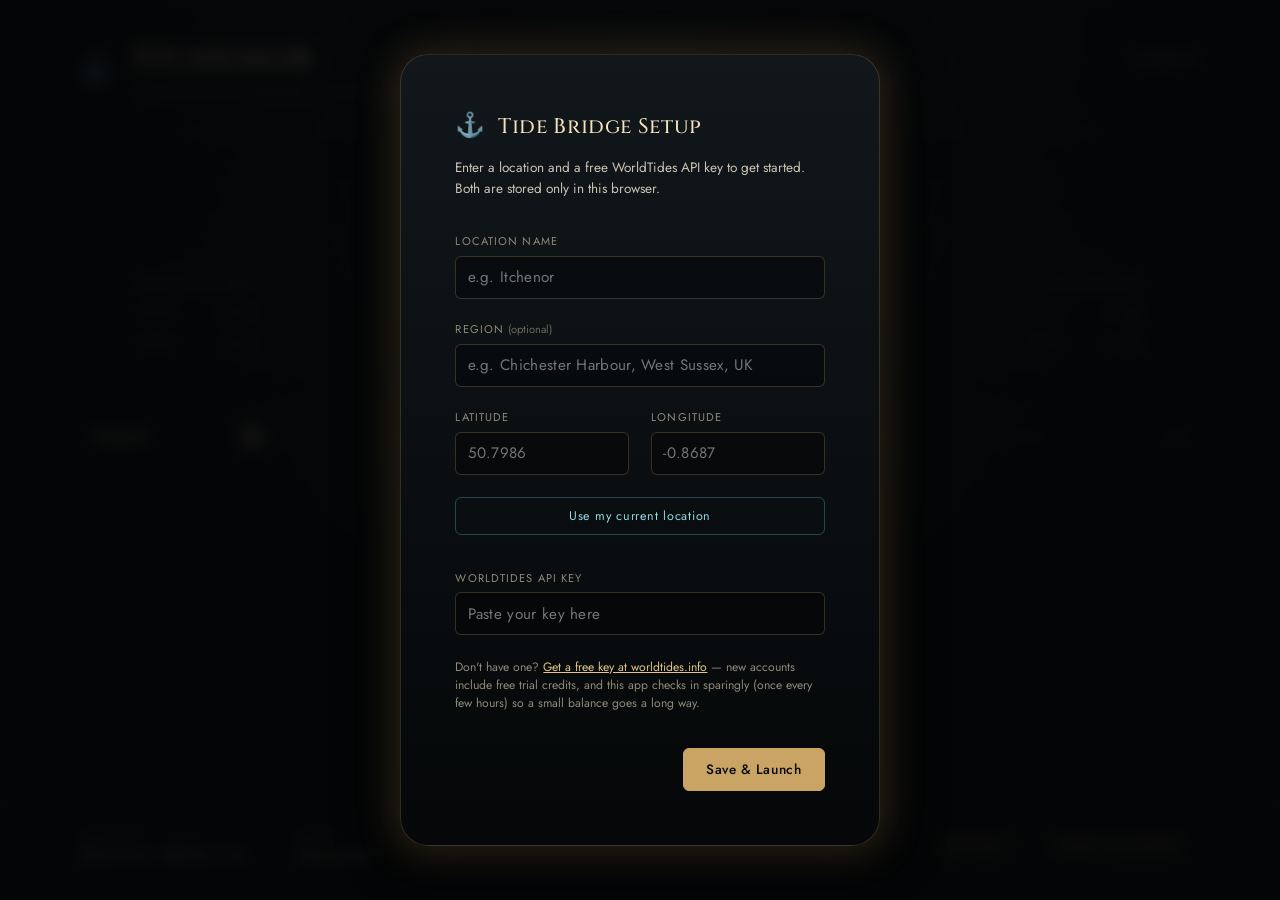
==== index.html @ 59598564 "Make location and API key user-configurable; shorten slider to 7 days - Add a first-run setup screen" ====
<!DOCTYPE html>
<html lang="en">
<head>
<meta charset="UTF-8">
<meta name="viewport" content="width=device-width, initial-scale=1.0, maximum-scale=1.0, user-scalable=no">
<title>Itchenor Tide &mdash; Bridge Display</title>
<meta name="description" content="A luxury yacht-style tide screensaver for Itchenor, West Sussex.">
<meta name="color-scheme" content="dark">
<meta name="theme-color" content="#0a0e11">

<!-- Installable as a home-screen app (PWA) -->
<link rel="manifest" href="manifest.json">
<link rel="icon" href="assets/icons/favicon-32.png" sizes="32x32">
<link rel="apple-touch-icon" href="assets/icons/icon-180.png">
<meta name="apple-mobile-web-app-capable" content="yes">
<meta name="apple-mobile-web-app-status-bar-style" content="black-translucent">
<meta name="apple-mobile-web-app-title" content="Itchenor Tide">
<meta name="mobile-web-app-capable" content="yes">

<link rel="stylesheet" href="css/fonts.css">
<link rel="stylesheet" href="css/variables.css">
<link rel="stylesheet" href="css/layout.css">
<link rel="stylesheet" href="css/sea.css">
<link rel="stylesheet" href="css/curve.css">
<link rel="stylesheet" href="css/mobile.css">
<link rel="stylesheet" href="css/setup.css">
</head>
<body>

<div id="app" class="app">

  <!-- Ambient brass vignette / plate texture -->
  <div class="vignette" aria-hidden="true"></div>
  <div class="scanlines" aria-hidden="true"></div>

  <!-- Header plate: location + live clock -->
  <header class="bridge-header">
    <div class="header-left">
      <div class="brand-mark" aria-hidden="true">&#x2693;</div>
      <div class="location-block">
        <h1 class="location-name">Itchenor</h1>
        <p class="location-sub">Chichester Harbour &middot; West Sussex, UK</p>
      </div>
    </div>

    <div class="header-center">
      <div class="status-pill" id="status-pill" data-state="loading">
        <span class="status-dot" aria-hidden="true"></span>
        <span class="status-text" id="status-text">Acquiring tidal data&hellip;</span>
      </div>
    </div>

    <div class="header-right">
      <div class="clock-block">
        <div class="clock-time" id="clock-time">--:--</div>
        <div class="clock-date" id="clock-date">&mdash;</div>
      </div>
    </div>
  </header>

  <!-- Main instrument: the sea itself — a window onto the water, whose -->
  <!-- level is driven directly by the current tide height.              -->
  <main class="bridge-main">

    <section class="sea-window" aria-label="Water level">
      <canvas id="sea-canvas"></canvas>

      <div class="sea-readout" id="sea-readout">
        <div class="sea-readout-value">
          <span id="current-height">&ndash;.&ndash;</span><span class="sea-readout-unit">m</span>
        </div>
        <div class="sea-readout-state" id="current-trend">
          <span class="trend-arrow" id="trend-arrow" aria-hidden="true">&#8599;</span>
          <span id="trend-text">&mdash;</span>
          <span class="sea-readout-rate" id="trend-rate"></span>
        </div>
      </div>

      <div class="sea-hud sea-hud-left" id="event-card-1">
        <div class="event-type">High Tides Today</div>
        <div class="event-row">
          <span class="event-time" id="event-1a-time">--:--</span>
          <span class="event-height"><span id="event-1a-height">&ndash;.&ndash;</span> m</span>
        </div>
        <div class="event-row">
          <span class="event-time" id="event-1b-time">--:--</span>
          <span class="event-height"><span id="event-1b-height">&ndash;.&ndash;</span> m</span>
        </div>
      </div>
      <div class="sea-hud sea-hud-right" id="event-card-2">
        <div class="event-type">Low Tides Today</div>
        <div class="event-row">
          <span class="event-time" id="event-2a-time">--:--</span>
          <span class="event-height"><span id="event-2a-height">&ndash;.&ndash;</span> m</span>
        </div>
        <div class="event-row">
          <span class="event-time" id="event-2b-time">--:--</span>
          <span class="event-height"><span id="event-2b-height">&ndash;.&ndash;</span> m</span>
        </div>
      </div>
    </section>

    <section class="tide-curve-wrap" aria-label="Tide curve, with a 7-day forecast slider">
      <div class="curve-controls">
        <div class="curve-date-label" id="curve-date-label">Today</div>
        <input type="range" class="curve-slider" id="curve-day-slider"
               min="0" max="7" step="1" value="0"
               aria-label="Days ahead" disabled>
        <div class="curve-slider-max" id="curve-slider-max">+7d</div>
      </div>
      <div class="curve-canvas-wrap">
        <canvas id="tide-curve-canvas"></canvas>
      </div>
    </section>

  </main>

  <!-- Footer plate: coordinates, datum, moon phase, fullscreen hint -->
  <footer class="bridge-footer">
    <div class="footer-item">
      <span class="footer-label">Position</span>
      <span class="footer-value" id="footer-position">50&deg;47.9&prime; N &nbsp; 000&deg;52.1&prime; W</span>
    </div>
    <div class="footer-item">
      <span class="footer-label">Datum</span>
      <span class="footer-value" id="footer-datum">Chart Datum</span>
    </div>
    <div class="footer-item">
      <span class="footer-label">Moon</span>
      <span class="footer-value" id="footer-moon">&mdash;</span>
    </div>
    <div class="footer-item">
      <span class="footer-label">Next Full Moon</span>
      <span class="footer-value" id="footer-full-moon">&mdash;</span>
    </div>
    <div class="footer-item">
      <span class="footer-label">Data Updated</span>
      <span class="footer-value" id="footer-updated">&mdash;</span>
    </div>
    <div class="footer-actions">
      <button class="settings-hint" id="settings-toggle" type="button" aria-label="Change location or API key">
        <span>Settings</span>
      </button>
      <button class="fullscreen-hint" id="fullscreen-toggle" type="button" aria-label="Toggle fullscreen">
        <span id="fullscreen-hint-text">Enter Fullscreen</span>
      </button>
    </div>
  </footer>

</div>

<!-- First-run / settings overlay: collects a location + WorldTides API -->
<!-- key from the visitor. Nothing here is sent anywhere except directly -->
<!-- to WorldTides, from the visitor's own browser.                      -->
<div id="setup-overlay" class="setup-overlay" hidden>
  <div class="setup-card">
    <div class="setup-brand">
      <span class="brand-mark" aria-hidden="true">&#x2693;</span>
      <h2>Tide Bridge Setup</h2>
    </div>
    <p class="setup-intro">
      Enter a location and a free WorldTides API key to get started.
      Both are stored only in this browser.
    </p>

    <form id="setup-form">
      <label class="setup-label">
        Location name
        <input type="text" id="setup-name" placeholder="e.g. Itchenor" required>
      </label>
      <label class="setup-label">
        Region <span class="setup-optional">(optional)</span>
        <input type="text" id="setup-region" placeholder="e.g. Chichester Harbour, West Sussex, UK">
      </label>
      <div class="setup-row">
        <label class="setup-label">
          Latitude
          <input type="number" id="setup-lat" step="any" min="-90" max="90" placeholder="50.7986" required>
        </label>
        <label class="setup-label">
          Longitude
          <input type="number" id="setup-lon" step="any" min="-180" max="180" placeholder="-0.8687" required>
        </label>
      </div>
      <button type="button" id="setup-use-location" class="setup-secondary-btn">Use my current location</button>

      <label class="setup-label">
        WorldTides API key
        <input type="text" id="setup-api-key" placeholder="Paste your key here" required>
      </label>
      <p class="setup-hint">
        Don't have one? <a href="https://www.worldtides.info/register" target="_blank" rel="noopener">Get a free key at worldtides.info</a>
        &mdash; new accounts include free trial credits, and this app checks in sparingly (once every few hours) so a small balance goes a long way.
      </p>

      <div class="setup-actions">
        <button type="button" id="setup-cancel" class="setup-secondary-btn" hidden>Cancel</button>
        <button type="submit" class="setup-submit-btn">Save &amp; Launch</button>
      </div>
    </form>
  </div>
</div>

<script src="js/config.js"></script>
<script src="js/geo.js"></script>
<script src="js/userSettings.js"></script>
<script src="js/tideMath.js"></script>
<script src="js/tideService.js"></script>
<script src="js/seaWindow.js"></script>
<script src="js/tideCurve.js"></script>
<script src="js/curveSlider.js"></script>
<script src="js/clock.js"></script>
<script src="js/fullscreen.js"></script>
<script src="js/setupUI.js"></script>
<script src="js/ui.js"></script>
<script src="js/app.js"></script>
</body>
</html>
---- css/fonts.css ----
/* Self-hosted variable fonts — no external network dependency at runtime. */

@font-face {
  font-family: 'Cinzel';
  font-style: normal;
  font-weight: 100 900;
  font-display: swap;
  src: url('../assets/fonts/cinzel-variable.woff2') format('woff2');
}

@font-face {
  font-family: 'Jost';
  font-style: normal;
  font-weight: 100 900;
  font-display: swap;
  src: url('../assets/fonts/jost-variable.woff2') format('woff2');
}
---- css/variables.css ----
:root {
  /* --- OLED-true darks --- */
  --c-black: #000000;
  --c-hull-950: #050708;
  --c-hull-900: #0a0e11;
  --c-hull-850: #0d1216;
  --c-hull-800: #11171b;
  --c-hull-700: #182028;

  /* --- Brass / bronze instrument accents --- */
  --c-brass-100: #f3e2bb;
  --c-brass-300: #e2c584;
  --c-brass-500: #c9a464;
  --c-brass-600: #ad8a4f;
  --c-brass-700: #8a6d3c;
  --c-brass-glow: rgba(201, 164, 100, 0.35);

  /* --- Water / depth accents --- */
  --c-water-300: #8fd9e0;
  --c-water-500: #4fb3c0;
  --c-water-700: #276f7c;
  --c-water-glow: rgba(79, 179, 192, 0.35);

  /* --- Status colours --- */
  --c-good: #6fcf97;
  --c-warn: #e0b45c;
  --c-bad: #d97a6c;

  /* --- Text --- */
  --c-text-100: #f4efe4;
  --c-text-300: #c9c2b2;
  --c-text-500: #8f8977;
  --c-text-700: #59564a;

  /* --- Typography --- */
  --font-display: 'Cinzel', 'Times New Roman', serif;
  --font-body: 'Jost', 'Segoe UI', sans-serif;

  /* --- Scale: tuned for a 3840x2160 (4K) fullscreen canvas --- */
  --space-1: 0.4rem;
  --space-2: 0.8rem;
  --space-3: 1.4rem;
  --space-4: 2.2rem;
  --space-5: 3.4rem;
  --space-6: 5rem;

  --radius-sm: 6px;
  --radius-md: 14px;
  --radius-lg: 28px;

  --ease-bridge: cubic-bezier(0.22, 0.61, 0.36, 1);
  --dur-fast: 400ms;
  --dur-med: 900ms;
  --dur-slow: 1800ms;
}

/* Scale the whole rem base up for genuine 4K panels; on smaller/lower-DPI
   displays this is harmlessly clamped back down. */
@media (min-width: 2560px) {
  html { font-size: 22px; }
}
@media (min-width: 3800px) {
  html { font-size: 30px; }
}

/* ...and back down for phone-sized screens, in both dimensions - a
   narrow portrait phone and a short landscape one need the same
   treatment for different reasons. Structural reflow lives in
   mobile.css; this is just the proportional scale. */
@media (max-width: 700px) {
  html { font-size: 13px; }
}
@media (max-width: 430px) {
  html { font-size: 11px; }
}
@media (max-height: 500px) {
  html { font-size: 12px; }
}
@media (max-height: 380px) {
  html { font-size: 10px; }
}
---- css/layout.css ----
* {
  box-sizing: border-box;
  margin: 0;
  padding: 0;
}

html, body {
  width: 100%;
  height: 100%;
  overflow: hidden;
  background: var(--c-black);
}

body {
  font-family: var(--font-body);
  color: var(--c-text-100);
  -webkit-font-smoothing: antialiased;
  text-rendering: optimizeLegibility;
  user-select: none;
  cursor: default;
}

body.idle {
  cursor: none;
}

.app {
  position: relative;
  width: 100vw;
  height: 100vh;
  display: flex;
  flex-direction: column;
  background:
    radial-gradient(ellipse at 50% -10%, var(--c-hull-800) 0%, var(--c-black) 62%);
  overflow: hidden;
}

/* Subtle vignette to keep true blacks at the edges (OLED-friendly) and
   focus the eye on the centre instrument cluster. */
.vignette {
  position: absolute;
  inset: 0;
  pointer-events: none;
  z-index: 5;
  background: radial-gradient(ellipse at 50% 45%, transparent 45%, rgba(0,0,0,0.55) 100%);
}

/* Faint scanline / brushed-metal texture for an instrument-panel feel. */
.scanlines {
  position: absolute;
  inset: 0;
  pointer-events: none;
  z-index: 4;
  opacity: 0.035;
  background-image: repeating-linear-gradient(
    to bottom,
    var(--c-text-100) 0px,
    var(--c-text-100) 1px,
    transparent 1px,
    transparent 3px
  );
}

/* ---------------------------------------------------------------- */
/* Header                                                            */
/* ---------------------------------------------------------------- */

.bridge-header {
  position: relative;
  z-index: 10;
  display: flex;
  align-items: center;
  justify-content: space-between;
  padding: var(--space-4) var(--space-6) var(--space-3);
  flex: 0 0 auto;
}

.header-left {
  display: flex;
  align-items: center;
  gap: var(--space-3);
}

.brand-mark {
  font-size: 1.6rem;
  color: var(--c-brass-500);
  opacity: 0.85;
  transform: translateY(-2px);
}

.location-name {
  font-family: var(--font-display);
  font-weight: 500;
  font-size: 2rem;
  letter-spacing: 0.06em;
  color: var(--c-brass-100);
  text-shadow: 0 0 24px var(--c-brass-glow);
}

.location-sub {
  font-family: var(--font-body);
  font-weight: 300;
  font-size: 0.78rem;
  letter-spacing: 0.18em;
  text-transform: uppercase;
  color: var(--c-text-500);
  margin-top: 0.2rem;
}

.header-center {
  flex: 1;
  display: flex;
  justify-content: center;
}

.status-pill {
  display: flex;
  align-items: center;
  gap: var(--space-2);
  padding: 0.5rem 1.2rem;
  border: 1px solid rgba(201, 164, 100, 0.25);
  border-radius: 999px;
  background: rgba(255, 255, 255, 0.02);
  font-size: 0.78rem;
  letter-spacing: 0.12em;
  text-transform: uppercase;
  color: var(--c-text-300);
  white-space: nowrap;
  flex-shrink: 0;
  transition: border-color var(--dur-med) var(--ease-bridge);
}

.status-dot {
  width: 8px;
  height: 8px;
  border-radius: 50%;
  background: var(--c-warn);
  box-shadow: 0 0 10px currentColor;
  transition: background var(--dur-med) var(--ease-bridge);
}

.status-pill[data-state="live"] .status-dot { background: var(--c-good); color: var(--c-good); }
.status-pill[data-state="loading"] .status-dot { background: var(--c-warn); color: var(--c-warn); animation: pulse-dot 1.6s ease-in-out infinite; }
.status-pill[data-state="error"] .status-dot { background: var(--c-bad); color: var(--c-bad); }
.status-pill[data-state="stale"] .status-dot { background: var(--c-warn); color: var(--c-warn); }

@keyframes pulse-dot {
  0%, 100% { opacity: 1; }
  50% { opacity: 0.35; }
}

.header-right {
  display: flex;
  justify-content: flex-end;
  min-width: 14rem;
}

.clock-block {
  text-align: right;
}

.clock-time {
  font-family: var(--font-display);
  font-weight: 400;
  font-size: 2.2rem;
  letter-spacing: 0.04em;
  color: var(--c-text-100);
  font-variant-numeric: tabular-nums;
}

.clock-date {
  font-family: var(--font-body);
  font-weight: 300;
  font-size: 0.78rem;
  letter-spacing: 0.14em;
  text-transform: uppercase;
  color: var(--c-text-500);
  margin-top: 0.2rem;
}

/* ---------------------------------------------------------------- */
/* Main                                                               */
/* ---------------------------------------------------------------- */

.bridge-main {
  position: relative;
  z-index: 10;
  flex: 1;
  display: flex;
  flex-direction: column;
  gap: var(--space-3);
  padding: 0 var(--space-6) var(--space-4);
  min-height: 0;
}

/* ---------------------------------------------------------------- */
/* Footer                                                             */
/* ---------------------------------------------------------------- */

.bridge-footer {
  position: relative;
  z-index: 10;
  flex: 0 0 auto;
  display: flex;
  align-items: center;
  gap: var(--space-5);
  padding: var(--space-3) var(--space-6) var(--space-4);
  border-top: 1px solid rgba(201, 164, 100, 0.12);
}

.footer-item {
  display: flex;
  flex-direction: column;
  gap: 0.2rem;
}

.footer-label {
  font-size: 0.66rem;
  letter-spacing: 0.16em;
  text-transform: uppercase;
  color: var(--c-text-700);
}

.footer-value {
  font-size: 0.85rem;
  letter-spacing: 0.03em;
  color: var(--c-text-300);
  font-variant-numeric: tabular-nums;
}

.footer-actions {
  margin-left: auto;
  display: flex;
  align-items: center;
  gap: var(--space-2);
}

.fullscreen-hint {
  background: transparent;
  border: 1px solid rgba(201, 164, 100, 0.3);
  color: var(--c-brass-300);
  font-family: var(--font-body);
  font-size: 0.72rem;
  letter-spacing: 0.14em;
  text-transform: uppercase;
  padding: 0.55rem 1.1rem;
  border-radius: 999px;
  cursor: pointer;
  transition: opacity var(--dur-med) var(--ease-bridge), all var(--dur-fast) var(--ease-bridge);
}

.fullscreen-hint:hover {
  background: rgba(201, 164, 100, 0.08);
  border-color: rgba(201, 164, 100, 0.6);
}

body.idle .fullscreen-hint,
body.is-fullscreen .fullscreen-hint {
  opacity: 0;
  pointer-events: none;
}
---- css/sea.css ----
/* ---------------------------------------------------------------- */
/* The sea window — the centrepiece: a literal view of the water,     */
/* whose level is driven by the live tide height.                     */
/* ---------------------------------------------------------------- */

.sea-window {
  position: relative;
  flex: 1 1 0%;
  min-height: 0;
  margin-top: var(--space-2);
  border-radius: var(--radius-lg);
  border: 1px solid rgba(201, 164, 100, 0.14);
  box-shadow:
    inset 0 0 5vw rgba(0, 0, 0, 0.55),
    inset 0 0 0 1px rgba(0, 0, 0, 0.4);
  overflow: hidden;
}

#sea-canvas {
  position: absolute;
  inset: 0;
  width: 100%;
  height: 100%;
}

/* ---------------------------------------------------------------- */
/* Floating level readout — positioned every frame by seaWindow.js    */
/* to track the waterline, so `top` is intentionally left to JS.      */
/* ---------------------------------------------------------------- */

.sea-readout {
  position: absolute;
  left: 50%;
  top: 40%;
  transform: translate(-50%, -100%);
  text-align: center;
  pointer-events: none;
  z-index: 2;
}

.sea-readout-value {
  font-family: var(--font-display);
  font-weight: 500;
  font-size: 4.6rem;
  line-height: 1;
  color: var(--c-brass-100);
  text-shadow:
    0 0 50px var(--c-brass-glow),
    0 4px 28px rgba(0, 0, 0, 0.65);
  font-variant-numeric: tabular-nums;
}

.sea-readout-unit {
  font-family: var(--font-body);
  font-weight: 300;
  font-size: 1.4rem;
  margin-left: 0.35rem;
  color: var(--c-text-300);
  text-shadow: 0 4px 20px rgba(0, 0, 0, 0.65);
}

.sea-readout-state {
  display: flex;
  align-items: baseline;
  justify-content: center;
  gap: 0.55rem;
  margin-top: 0.4rem;
  font-family: var(--font-body);
  font-weight: 500;
  font-size: 1.6rem;
  letter-spacing: 0.03em;
  color: var(--c-water-300);
  text-shadow: 0 2px 20px rgba(0, 0, 0, 0.7);
}

.sea-readout-state .trend-arrow {
  display: inline-block;
  font-size: 1.35rem;
  align-self: center;
  transition: transform var(--dur-med) var(--ease-bridge);
}

.sea-readout-state[data-dir="falling"] .trend-arrow { transform: rotate(90deg); }
.sea-readout-state[data-dir="rising"] .trend-arrow { transform: rotate(0deg); }
.sea-readout-state[data-dir="slack"] .trend-arrow { transform: rotate(45deg); opacity: 0.5; }

.sea-readout-rate {
  font-family: var(--font-body);
  font-weight: 300;
  font-size: 0.9rem;
  color: var(--c-text-500);
}

/* ---------------------------------------------------------------- */
/* Tide HUD cards — small glass plates in the lower corners of the    */
/* window, over the deeper (darker) water where text stays legible.   */
/* ---------------------------------------------------------------- */

.sea-hud {
  position: absolute;
  bottom: var(--space-4);
  z-index: 2;
  padding: var(--space-2) var(--space-3);
  border-radius: var(--radius-md);
  background: rgba(5, 7, 8, 0.38);
  backdrop-filter: blur(6px);
  -webkit-backdrop-filter: blur(6px);
  border: 1px solid rgba(201, 164, 100, 0.16);
}

.sea-hud-left { left: var(--space-4); }
.sea-hud-right {
  right: var(--space-4);
  border-color: rgba(79, 179, 192, 0.18);
}

.sea-hud .event-type {
  font-size: 0.68rem;
  letter-spacing: 0.15em;
  text-transform: uppercase;
  color: var(--c-text-500);
  margin-bottom: 0.35rem;
}

.sea-hud .event-row {
  display: flex;
  align-items: baseline;
  justify-content: space-between;
  gap: var(--space-4);
  margin-top: 0.3rem;
}

.sea-hud .event-time {
  font-family: var(--font-display);
  font-weight: 500;
  font-size: 1.2rem;
  color: var(--c-text-100);
  font-variant-numeric: tabular-nums;
}

.sea-hud .event-height {
  font-size: 0.78rem;
  color: var(--c-text-300);
  font-variant-numeric: tabular-nums;
}
---- css/curve.css ----
/* ---------------------------------------------------------------- */
/* 24-hour tide curve — an Apple Weather-style hourly graph: a single */
/* smooth line, a light metres scale, minimal type, no gridlines. All */
/* drawing (including labels) happens on the canvas itself.            */
/* ---------------------------------------------------------------- */

.tide-curve-wrap {
  position: relative;
  flex: 1.3 1 0%;
  min-height: 0;
  display: flex;
  flex-direction: column;
}

.curve-canvas-wrap {
  position: relative;
  flex: 1 1 0%;
  min-height: 0;
}

#tide-curve-canvas {
  position: absolute;
  inset: 0;
  width: 100%;
  height: 100%;
}

/* ---------------------------------------------------------------- */
/* Day slider — scrub up to 30 days ahead.                            */
/* ---------------------------------------------------------------- */

.curve-controls {
  flex: 0 0 auto;
  display: flex;
  align-items: center;
  gap: var(--space-3);
  padding: 0 var(--space-2) var(--space-2);
}

.curve-date-label {
  flex: 0 0 auto;
  min-width: 8em;
  font-family: var(--font-display);
  font-weight: 500;
  font-size: 1rem;
  color: var(--c-brass-100);
  letter-spacing: 0.02em;
}

.curve-slider-max {
  flex: 0 0 auto;
  font-size: 0.72rem;
  letter-spacing: 0.08em;
  color: var(--c-text-700);
}

.curve-slider {
  flex: 1 1 auto;
  -webkit-appearance: none;
  appearance: none;
  height: 1.4rem;
  background: transparent;
  cursor: pointer;
}

.curve-slider:disabled {
  cursor: default;
  opacity: 0.4;
}

/* Track */
.curve-slider::-webkit-slider-runnable-track {
  height: 3px;
  border-radius: 999px;
  background: linear-gradient(
    to right,
    var(--c-brass-500) 0%,
    var(--c-brass-500) var(--curve-slider-fill, 0%),
    rgba(201, 164, 100, 0.16) var(--curve-slider-fill, 0%),
    rgba(201, 164, 100, 0.16) 100%
  );
}
.curve-slider::-moz-range-track {
  height: 3px;
  border-radius: 999px;
  background: rgba(201, 164, 100, 0.16);
}
.curve-slider::-moz-range-progress {
  height: 3px;
  border-radius: 999px;
  background: var(--c-brass-500);
}

/* Thumb */
.curve-slider::-webkit-slider-thumb {
  -webkit-appearance: none;
  appearance: none;
  width: 1.2rem;
  height: 1.2rem;
  margin-top: -0.55rem;
  border-radius: 50%;
  background: var(--c-brass-100);
  box-shadow: 0 0 0 4px rgba(201, 164, 100, 0.18), 0 0 16px var(--c-brass-glow);
  border: none;
  transition: transform var(--dur-fast) var(--ease-bridge);
}
.curve-slider:active::-webkit-slider-thumb {
  transform: scale(1.15);
}
.curve-slider::-moz-range-thumb {
  width: 1.2rem;
  height: 1.2rem;
  border-radius: 50%;
  background: var(--c-brass-100);
  box-shadow: 0 0 0 4px rgba(201, 164, 100, 0.18), 0 0 16px var(--c-brass-glow);
  border: none;
}
---- css/mobile.css ----
/* ---------------------------------------------------------------- */
/* Phone-sized layout. variables.css handles proportional scaling    */
/* (root font-size); this file handles the structural reflow that    */
/* scaling alone can't fix - rows that need to stack, gaps that need */
/* to shrink, corner elements that need to get out of the way.       */
/* ---------------------------------------------------------------- */

@media (max-width: 700px) {
  .bridge-header {
    flex-direction: column;
    align-items: center;
    gap: var(--space-2);
    padding: var(--space-3) var(--space-3) var(--space-2);
    text-align: center;
  }

  .header-left {
    flex-direction: column;
    text-align: center;
    gap: var(--space-1);
  }

  .header-right {
    justify-content: center;
  }

  .clock-block {
    text-align: center;
  }

  .bridge-main {
    padding: 0 var(--space-3) var(--space-3);
    gap: var(--space-2);
  }

  .sea-readout-value {
    font-size: 4.4rem;
  }

  .sea-readout-countdowns {
    gap: var(--space-4);
  }

  .sea-hud {
    padding: var(--space-1) var(--space-2);
  }

  .sea-hud-left {
    left: var(--space-2);
  }

  .sea-hud-right {
    right: var(--space-2);
  }

  .bridge-footer {
    flex-wrap: wrap;
    justify-content: center;
    row-gap: var(--space-2);
    column-gap: var(--space-4);
    padding: var(--space-2) var(--space-3);
    text-align: center;
  }

  .footer-item {
    align-items: center;
  }

  .fullscreen-hint {
    margin-left: 0;
    flex: 1 0 100%;
    max-width: 220px;
    margin: var(--space-1) auto 0;
  }
}

/* Very narrow phones (portrait, smaller models) - trim further. */
@media (max-width: 400px) {
  .sea-readout-value {
    font-size: 3.6rem;
  }

  .sea-readout-countdowns {
    gap: var(--space-3);
  }

  .location-sub {
    display: none;
  }
}

/* Short landscape (phone rotated) - vertical space is the scarce
   resource here, not width. */
@media (max-height: 500px) {
  .bridge-header {
    flex-direction: row;
    padding: var(--space-2) var(--space-4);
  }

  .header-left {
    flex-direction: row;
  }

  .location-sub {
    display: none;
  }

  .bridge-main {
    gap: var(--space-1);
  }

  .sea-window {
    flex: 1.3 1 0%;
  }

  .bridge-footer {
    padding: var(--space-1) var(--space-4);
    flex-wrap: nowrap;
    justify-content: space-between;
  }

  .fullscreen-hint {
    flex: 0 0 auto;
    margin: 0 0 0 auto;
  }
}
---- css/setup.css ----
/* ---------------------------------------------------------------- */
/* Footer "Settings" button — same treatment as the fullscreen hint.   */
/* ---------------------------------------------------------------- */

.settings-hint {
  background: transparent;
  border: 1px solid rgba(201, 164, 100, 0.3);
  color: var(--c-brass-300);
  font-family: var(--font-body);
  font-size: 0.72rem;
  letter-spacing: 0.14em;
  text-transform: uppercase;
  padding: 0.55rem 1.1rem;
  border-radius: 999px;
  cursor: pointer;
  transition: opacity var(--dur-med) var(--ease-bridge), all var(--dur-fast) var(--ease-bridge);
}

.settings-hint:hover {
  background: rgba(201, 164, 100, 0.08);
  border-color: rgba(201, 164, 100, 0.6);
}

body.idle .settings-hint,
body.is-fullscreen .settings-hint {
  opacity: 0;
  pointer-events: none;
}

/* ---------------------------------------------------------------- */
/* First-run / settings overlay.                                     */
/* ---------------------------------------------------------------- */

.setup-overlay {
  position: fixed;
  inset: 0;
  z-index: 100;
  display: flex;
  align-items: center;
  justify-content: center;
  padding: var(--space-4);
  background: rgba(5, 7, 8, 0.82);
  backdrop-filter: blur(8px);
  -webkit-backdrop-filter: blur(8px);
}

.setup-card {
  width: 100%;
  max-width: 30rem;
  max-height: 90vh;
  overflow-y: auto;
  background: linear-gradient(180deg, var(--c-hull-800), var(--c-hull-950));
  border: 1px solid rgba(201, 164, 100, 0.22);
  border-radius: var(--radius-lg);
  box-shadow: 0 0 60px rgba(0, 0, 0, 0.6), 0 0 40px var(--c-brass-glow);
  padding: var(--space-5);
}

.setup-brand {
  display: flex;
  align-items: center;
  gap: var(--space-2);
  margin-bottom: var(--space-2);
}

.setup-brand .brand-mark {
  font-size: 1.5rem;
  color: var(--c-brass-500);
}

.setup-brand h2 {
  font-family: var(--font-display);
  font-weight: 500;
  font-size: 1.3rem;
  letter-spacing: 0.03em;
  color: var(--c-brass-100);
}

.setup-intro {
  font-size: 0.85rem;
  line-height: 1.5;
  color: var(--c-text-300);
  margin-bottom: var(--space-4);
}

.setup-label {
  display: block;
  font-size: 0.7rem;
  letter-spacing: 0.1em;
  text-transform: uppercase;
  color: var(--c-text-500);
  margin-bottom: var(--space-3);
}

.setup-optional {
  text-transform: none;
  letter-spacing: 0;
  opacity: 0.7;
}

.setup-label input {
  display: block;
  width: 100%;
  margin-top: 0.4rem;
  background: rgba(0, 0, 0, 0.35);
  border: 1px solid rgba(201, 164, 100, 0.25);
  border-radius: var(--radius-sm);
  padding: 0.6rem 0.7rem;
  font-family: var(--font-body);
  font-size: 0.95rem;
  letter-spacing: 0.02em;
  color: var(--c-text-100);
}

.setup-label input:focus {
  outline: none;
  border-color: rgba(201, 164, 100, 0.7);
  box-shadow: 0 0 0 3px rgba(201, 164, 100, 0.15);
}

.setup-row {
  display: flex;
  gap: var(--space-3);
}

.setup-row .setup-label {
  flex: 1;
}

.setup-secondary-btn {
  display: block;
  width: 100%;
  background: transparent;
  border: 1px solid rgba(79, 179, 192, 0.35);
  color: var(--c-water-300);
  font-family: var(--font-body);
  font-size: 0.78rem;
  letter-spacing: 0.06em;
  padding: 0.55rem 1rem;
  border-radius: var(--radius-sm);
  cursor: pointer;
  margin-bottom: var(--space-4);
  transition: all var(--dur-fast) var(--ease-bridge);
}

/* `display: block` above otherwise outranks the UA stylesheet's
   `[hidden] { display: none }`, since both are single-selector rules
   and this one comes later in the cascade - so it has to be restated
   explicitly here rather than relying on the hidden attribute alone. */
.setup-secondary-btn[hidden] {
  display: none;
}

.setup-secondary-btn:hover {
  background: rgba(79, 179, 192, 0.08);
  border-color: rgba(79, 179, 192, 0.6);
}

.setup-secondary-btn:disabled {
  opacity: 0.5;
  cursor: default;
}

.setup-hint {
  font-size: 0.76rem;
  line-height: 1.5;
  color: var(--c-text-500);
  margin: 0.5rem 0 var(--space-4);
}

.setup-hint a {
  color: var(--c-brass-300);
}

.setup-actions {
  display: flex;
  justify-content: flex-end;
  gap: var(--space-3);
  margin-top: var(--space-2);
}

.setup-actions .setup-secondary-btn {
  width: auto;
  margin-bottom: 0;
}

.setup-submit-btn {
  background: var(--c-brass-500);
  border: 1px solid var(--c-brass-500);
  color: var(--c-hull-950);
  font-family: var(--font-body);
  font-weight: 500;
  font-size: 0.85rem;
  letter-spacing: 0.04em;
  padding: 0.65rem 1.4rem;
  border-radius: var(--radius-sm);
  cursor: pointer;
  transition: all var(--dur-fast) var(--ease-bridge);
}

.setup-submit-btn:hover {
  background: var(--c-brass-300);
  border-color: var(--c-brass-300);
}
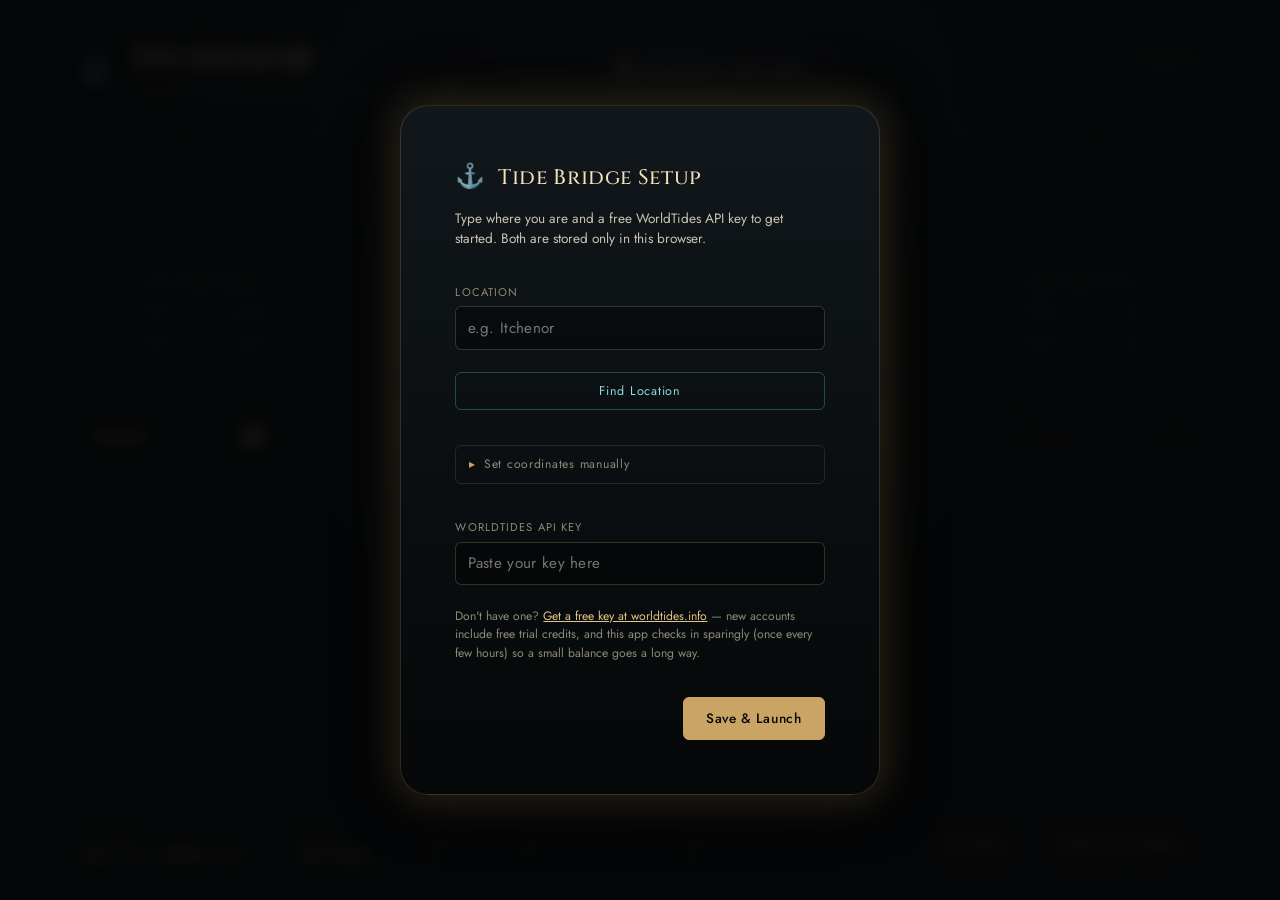
==== commit b1f2a29b: "Fix setup form on iPhone; add location search - Root cause: iOS's numeric keyboard for <input type=n" ====
--- a/index.html
+++ b/index.html
@@ -159,30 +159,49 @@
       <h2>Tide Bridge Setup</h2>
     </div>
     <p class="setup-intro">
-      Enter a location and a free WorldTides API key to get started.
+      Type where you are and a free WorldTides API key to get started.
       Both are stored only in this browser.
     </p>
 
     <form id="setup-form">
       <label class="setup-label">
-        Location name
+        Location
         <input type="text" id="setup-name" placeholder="e.g. Itchenor" required>
       </label>
-      <label class="setup-label">
-        Region <span class="setup-optional">(optional)</span>
-        <input type="text" id="setup-region" placeholder="e.g. Chichester Harbour, West Sussex, UK">
-      </label>
-      <div class="setup-row">
+      <button type="button" id="setup-find-location" class="setup-secondary-btn">Find Location</button>
+      <div class="setup-geocode-results" id="setup-geocode-results" hidden></div>
+
+      <details class="setup-advanced" id="setup-advanced">
+        <summary>Set coordinates manually</summary>
+
         <label class="setup-label">
-          Latitude
-          <input type="number" id="setup-lat" step="any" min="-90" max="90" placeholder="50.7986" required>
+          Region <span class="setup-optional">(optional)</span>
+          <input type="text" id="setup-region" placeholder="e.g. Chichester Harbour, West Sussex, UK">
         </label>
-        <label class="setup-label">
-          Longitude
-          <input type="number" id="setup-lon" step="any" min="-180" max="180" placeholder="-0.8687" required>
-        </label>
-      </div>
-      <button type="button" id="setup-use-location" class="setup-secondary-btn">Use my current location</button>
+        <div class="setup-row">
+          <label class="setup-label">
+            Latitude
+            <div class="setup-coord">
+              <input type="text" inputmode="decimal" id="setup-lat" placeholder="50.7986">
+              <select id="setup-lat-hemi" class="setup-hemi" aria-label="Latitude hemisphere">
+                <option value="N">N</option>
+                <option value="S">S</option>
+              </select>
+            </div>
+          </label>
+          <label class="setup-label">
+            Longitude
+            <div class="setup-coord">
+              <input type="text" inputmode="decimal" id="setup-lon" placeholder="0.8687">
+              <select id="setup-lon-hemi" class="setup-hemi" aria-label="Longitude hemisphere">
+                <option value="E">E</option>
+                <option value="W" selected>W</option>
+              </select>
+            </div>
+          </label>
+        </div>
+        <button type="button" id="setup-use-location" class="setup-secondary-btn">Use my current location</button>
+      </details>
 
       <label class="setup-label">
         WorldTides API key
@@ -192,6 +211,8 @@
         Don't have one? <a href="https://www.worldtides.info/register" target="_blank" rel="noopener">Get a free key at worldtides.info</a>
         &mdash; new accounts include free trial credits, and this app checks in sparingly (once every few hours) so a small balance goes a long way.
       </p>
+
+      <p class="setup-error" id="setup-error" hidden></p>
 
       <div class="setup-actions">
         <button type="button" id="setup-cancel" class="setup-secondary-btn" hidden>Cancel</button>
--- a/css/setup.css
+++ b/css/setup.css
@@ -127,6 +127,42 @@
   flex: 1;
 }
 
+.setup-coord {
+  display: flex;
+  gap: 0.4rem;
+  margin-top: 0.4rem;
+}
+
+.setup-coord input {
+  margin-top: 0;
+  flex: 1;
+  min-width: 0;
+}
+
+.setup-hemi {
+  flex: 0 0 auto;
+  background: rgba(0, 0, 0, 0.35);
+  border: 1px solid rgba(201, 164, 100, 0.25);
+  border-radius: var(--radius-sm);
+  padding: 0.6rem 0.5rem;
+  font-family: var(--font-body);
+  font-size: 0.95rem;
+  color: var(--c-text-100);
+}
+
+.setup-hemi:focus {
+  outline: none;
+  border-color: rgba(201, 164, 100, 0.7);
+  box-shadow: 0 0 0 3px rgba(201, 164, 100, 0.15);
+}
+
+.setup-error {
+  font-size: 0.8rem;
+  line-height: 1.5;
+  color: var(--c-bad);
+  margin: 0.5rem 0 0;
+}
+
 .setup-secondary-btn {
   display: block;
   width: 100%;
@@ -161,6 +197,93 @@
   cursor: default;
 }
 
+.setup-geocode-results {
+  display: flex;
+  flex-direction: column;
+  gap: 0.4rem;
+  margin: -0.2rem 0 var(--space-4);
+}
+
+.setup-geocode-results[hidden] {
+  display: none;
+}
+
+.setup-geocode-result {
+  display: flex;
+  flex-direction: column;
+  align-items: flex-start;
+  gap: 0.1rem;
+  width: 100%;
+  text-align: left;
+  background: rgba(0, 0, 0, 0.35);
+  border: 1px solid rgba(201, 164, 100, 0.2);
+  border-radius: var(--radius-sm);
+  padding: 0.5rem 0.7rem;
+  cursor: pointer;
+  transition: all var(--dur-fast) var(--ease-bridge);
+}
+
+.setup-geocode-result:hover {
+  background: rgba(201, 164, 100, 0.08);
+  border-color: rgba(201, 164, 100, 0.5);
+}
+
+.setup-geocode-result strong {
+  font-family: var(--font-body);
+  font-weight: 500;
+  font-size: 0.9rem;
+  color: var(--c-text-100);
+}
+
+.setup-geocode-result span {
+  font-size: 0.72rem;
+  color: var(--c-text-500);
+}
+
+.setup-advanced {
+  margin-bottom: var(--space-4);
+  border: 1px solid rgba(201, 164, 100, 0.16);
+  border-radius: var(--radius-sm);
+  padding: 0 0.8rem;
+}
+
+.setup-advanced[open] {
+  padding-bottom: 0.6rem;
+}
+
+.setup-advanced summary {
+  padding: 0.6rem 0;
+  font-size: 0.76rem;
+  letter-spacing: 0.06em;
+  color: var(--c-text-500);
+  cursor: pointer;
+  list-style: none;
+}
+
+.setup-advanced summary::-webkit-details-marker {
+  display: none;
+}
+
+.setup-advanced summary::before {
+  content: '▸';
+  display: inline-block;
+  margin-right: 0.5rem;
+  color: var(--c-brass-500);
+  transition: transform var(--dur-fast) var(--ease-bridge);
+}
+
+.setup-advanced[open] summary::before {
+  transform: rotate(90deg);
+}
+
+.setup-advanced .setup-label:first-of-type {
+  margin-top: 0.2rem;
+}
+
+.setup-advanced .setup-secondary-btn {
+  margin-bottom: 0.2rem;
+}
+
 .setup-hint {
   font-size: 0.76rem;
   line-height: 1.5;
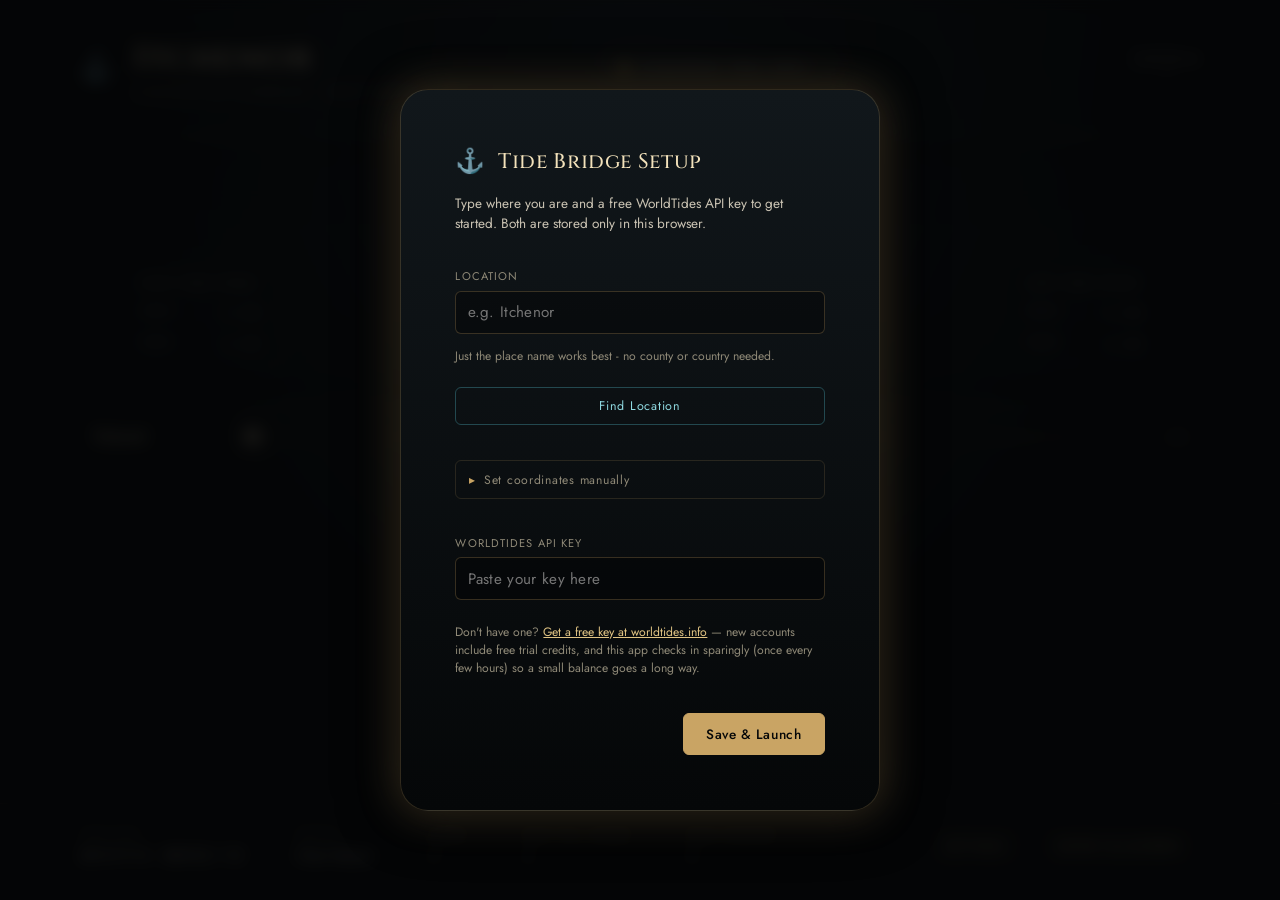
==== commit 360467b5: "Boot from in-memory settings on first save, skip the reload Saving used to trigger a full page reloa" ====
--- a/index.html
+++ b/index.html
@@ -168,6 +168,7 @@
         Location
         <input type="text" id="setup-name" placeholder="e.g. Itchenor" required>
       </label>
+      <p class="setup-hint setup-hint-tight">Just the place name works best - no county or country needed.</p>
       <button type="button" id="setup-find-location" class="setup-secondary-btn">Find Location</button>
       <div class="setup-geocode-results" id="setup-geocode-results" hidden></div>
 
--- a/css/setup.css
+++ b/css/setup.css
@@ -291,6 +291,10 @@
   margin: 0.5rem 0 var(--space-4);
 }
 
+.setup-hint-tight {
+  margin: -0.6rem 0 var(--space-3);
+}
+
 .setup-hint a {
   color: var(--c-brass-300);
 }
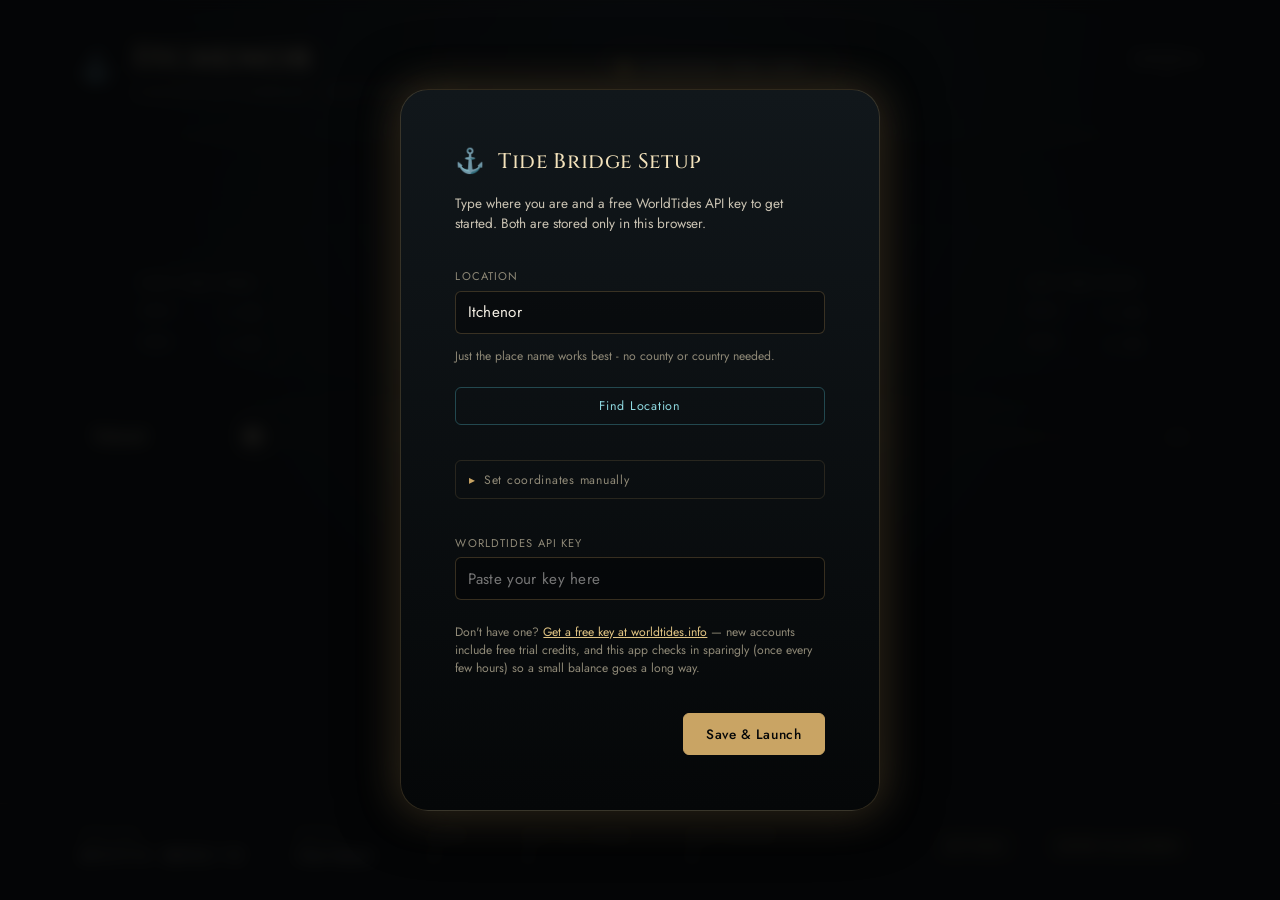
==== commit 6f751e1a: "Rebrand page title/manifest to Tide Viewer, point README at the new domain The page title, meta desc" ====
--- a/index.html
+++ b/index.html
@@ -3,8 +3,8 @@
 <head>
 <meta charset="UTF-8">
 <meta name="viewport" content="width=device-width, initial-scale=1.0, maximum-scale=1.0, user-scalable=no">
-<title>Itchenor Tide &mdash; Bridge Display</title>
-<meta name="description" content="A luxury yacht-style tide screensaver for Itchenor, West Sussex.">
+<title>Tide Viewer &mdash; Bridge Display</title>
+<meta name="description" content="A luxury yacht bridge-style tide display for any harbour - free, open-source, no app store required.">
 <meta name="color-scheme" content="dark">
 <meta name="theme-color" content="#0a0e11">
 
@@ -14,7 +14,7 @@
 <link rel="apple-touch-icon" href="assets/icons/icon-180.png">
 <meta name="apple-mobile-web-app-capable" content="yes">
 <meta name="apple-mobile-web-app-status-bar-style" content="black-translucent">
-<meta name="apple-mobile-web-app-title" content="Itchenor Tide">
+<meta name="apple-mobile-web-app-title" content="Tide Viewer">
 <meta name="mobile-web-app-capable" content="yes">
 
 <link rel="stylesheet" href="css/fonts.css">
--- a/css/layout.css
+++ b/css/layout.css
@@ -254,8 +254,14 @@
   border-color: rgba(201, 164, 100, 0.6);
 }
 
-body.idle .fullscreen-hint,
-body.is-fullscreen .fullscreen-hint {
+/* Fullscreen used to hide this unconditionally, on top of the idle
+   fade below - meaning it vanished the instant fullscreen was entered
+   and stayed gone permanently, leaving no on-screen way to exit
+   fullscreen again on a touchscreen (no Escape key to fall back on).
+   It now just follows the same idle-based fade as windowed mode in
+   both cases: gone during genuinely passive viewing, but a tap always
+   brings it right back. */
+body.idle .fullscreen-hint {
   opacity: 0;
   pointer-events: none;
 }
--- a/css/curve.css
+++ b/css/curve.css
@@ -61,6 +61,13 @@
   height: 1.4rem;
   background: transparent;
   cursor: pointer;
+  /* Without this, touch browsers (iOS Safari especially) have to guess
+     whether a drag here means "move the thumb" or "scroll the page" -
+     a single tap is unambiguous so that always worked, but an actual
+     drag gesture could get interpreted as a page scroll instead of a
+     slider move. This tells the browser the element handles its own
+     horizontal drag, so vertical/page gestures are never captured here. */
+  touch-action: none;
 }
 
 .curve-slider:disabled {
--- a/css/mobile.css
+++ b/css/mobile.css
@@ -66,6 +66,19 @@
     align-items: center;
   }
 
+  /* .fullscreen-hint below assumes its own parent wraps (it asks for a
+     full-width row of its own via flex-basis: 100%), but .footer-actions
+     never had flex-wrap set - it's nowrap by default, so that request
+     couldn't be honoured: the button just got forced to its full natural
+     width in a row with no room for it, pushing it (and sometimes the
+     Settings button next to it) off the right edge of the screen
+     entirely, with no way to scroll to it on a fixed fullscreen layout. */
+  .footer-actions {
+    flex-wrap: wrap;
+    justify-content: center;
+    margin-left: 0;
+  }
+
   .fullscreen-hint {
     margin-left: 0;
     flex: 1 0 100%;
--- a/css/setup.css
+++ b/css/setup.css
@@ -21,8 +21,13 @@
   border-color: rgba(201, 164, 100, 0.6);
 }
 
-body.idle .settings-hint,
-body.is-fullscreen .settings-hint {
+/* Fullscreen used to hide this unconditionally, on top of the idle
+   fade below - meaning it vanished the instant fullscreen was entered
+   and stayed gone permanently, with no way on a touchscreen to bring
+   it back (no Escape key to fall back on). It now just follows the
+   same idle-based fade as windowed mode in both cases: gone during
+   genuinely passive viewing, but a tap always brings it right back. */
+body.idle .settings-hint {
   opacity: 0;
   pointer-events: none;
 }
@@ -42,6 +47,20 @@
   background: rgba(5, 7, 8, 0.82);
   backdrop-filter: blur(8px);
   -webkit-backdrop-filter: blur(8px);
+}
+
+/* `display: flex` above otherwise outranks the UA stylesheet's
+   `[hidden] { display: none }` - both are single-selector rules of
+   equal specificity, so whichever comes later in the cascade wins, and
+   this one does. Without this, setting the overlay's `hidden` property
+   to true from JS has no visual effect at all: the whole modal card -
+   the entire setup screen - stays fully visible regardless, so a
+   perfectly successful save looks indistinguishable from one that did
+   nothing. See the identical fix on .setup-secondary-btn below, which
+   is what caught this pattern the first time - this rule should have
+   been added right alongside it back then. */
+.setup-overlay[hidden] {
+  display: none;
 }
 
 .setup-card {
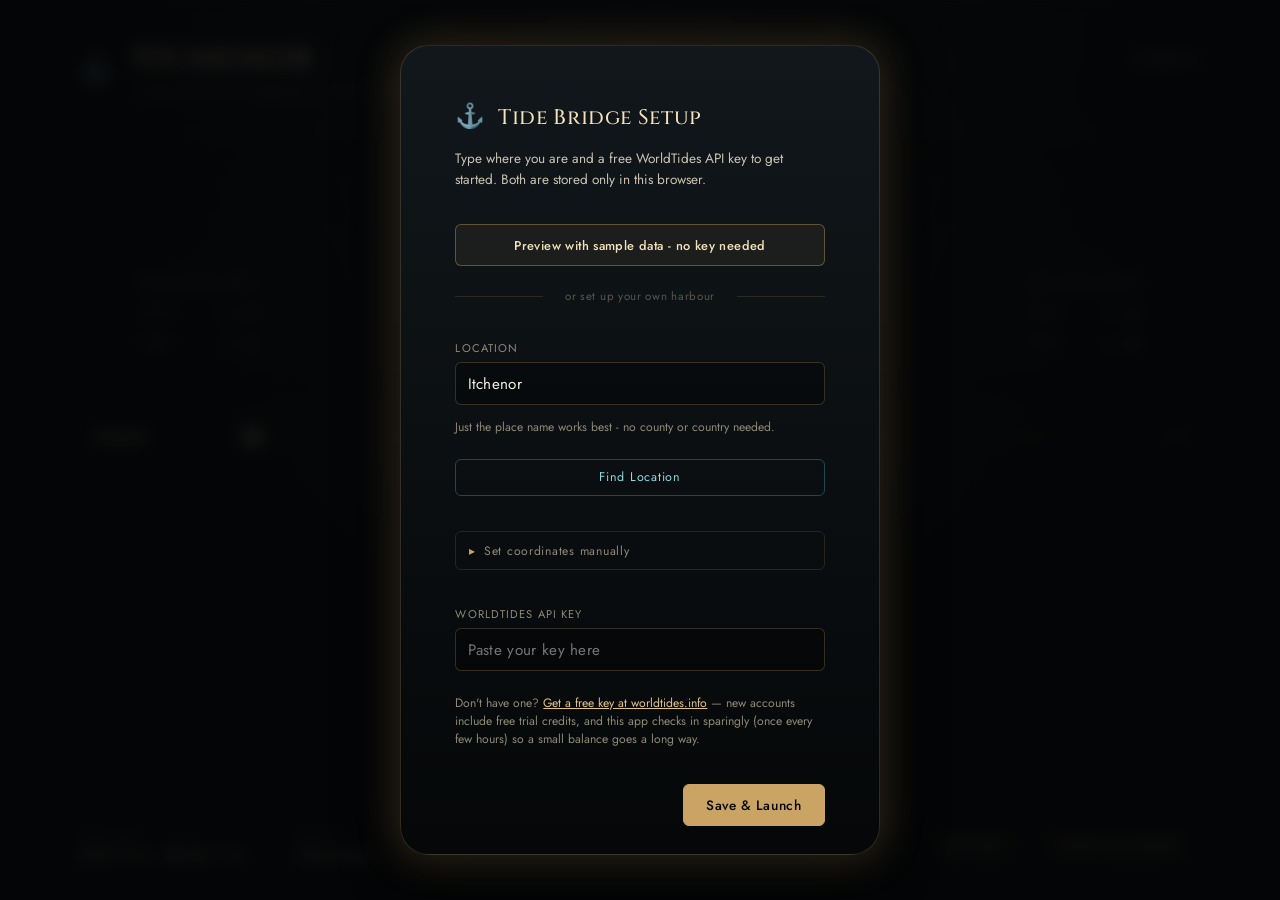
==== commit 53514097: "Add "Preview with sample data" - see it working, no key needed A first-time visitor to the live demo" ====
--- a/index.html
+++ b/index.html
@@ -162,6 +162,9 @@
       Type where you are and a free WorldTides API key to get started.
       Both are stored only in this browser.
     </p>
+
+    <button type="button" id="setup-preview" class="setup-preview-btn">Preview with sample data - no key needed</button>
+    <p class="setup-divider"><span>or set up your own harbour</span></p>
 
     <form id="setup-form">
       <label class="setup-label">
@@ -227,6 +230,7 @@
 <script src="js/geo.js"></script>
 <script src="js/userSettings.js"></script>
 <script src="js/tideMath.js"></script>
+<script src="js/sampleData.js"></script>
 <script src="js/tideService.js"></script>
 <script src="js/seaWindow.js"></script>
 <script src="js/tideCurve.js"></script>
--- a/css/layout.css
+++ b/css/layout.css
@@ -143,6 +143,7 @@
 .status-pill[data-state="loading"] .status-dot { background: var(--c-warn); color: var(--c-warn); animation: pulse-dot 1.6s ease-in-out infinite; }
 .status-pill[data-state="error"] .status-dot { background: var(--c-bad); color: var(--c-bad); }
 .status-pill[data-state="stale"] .status-dot { background: var(--c-warn); color: var(--c-warn); }
+.status-pill[data-state="preview"] .status-dot { background: var(--c-brass-500); color: var(--c-brass-500); }
 
 @keyframes pulse-dot {
   0%, 100% { opacity: 1; }
--- a/css/setup.css
+++ b/css/setup.css
@@ -102,6 +102,49 @@
   margin-bottom: var(--space-4);
 }
 
+.setup-preview-btn {
+  display: block;
+  width: 100%;
+  background: rgba(201, 164, 100, 0.08);
+  border: 1px solid rgba(201, 164, 100, 0.4);
+  color: var(--c-brass-100);
+  font-family: var(--font-body);
+  font-weight: 500;
+  font-size: 0.8rem;
+  letter-spacing: 0.03em;
+  padding: 0.65rem 1rem;
+  border-radius: var(--radius-sm);
+  cursor: pointer;
+  transition: all var(--dur-fast) var(--ease-bridge);
+}
+
+.setup-preview-btn:hover {
+  background: rgba(201, 164, 100, 0.16);
+  border-color: rgba(201, 164, 100, 0.7);
+}
+
+.setup-preview-btn[hidden] {
+  display: none;
+}
+
+.setup-divider {
+  display: flex;
+  align-items: center;
+  gap: var(--space-3);
+  font-size: 0.72rem;
+  letter-spacing: 0.06em;
+  color: var(--c-text-700);
+  margin: var(--space-3) 0 var(--space-4);
+}
+
+.setup-divider::before,
+.setup-divider::after {
+  content: '';
+  flex: 1 1 auto;
+  height: 1px;
+  background: rgba(201, 164, 100, 0.16);
+}
+
 .setup-label {
   display: block;
   font-size: 0.7rem;
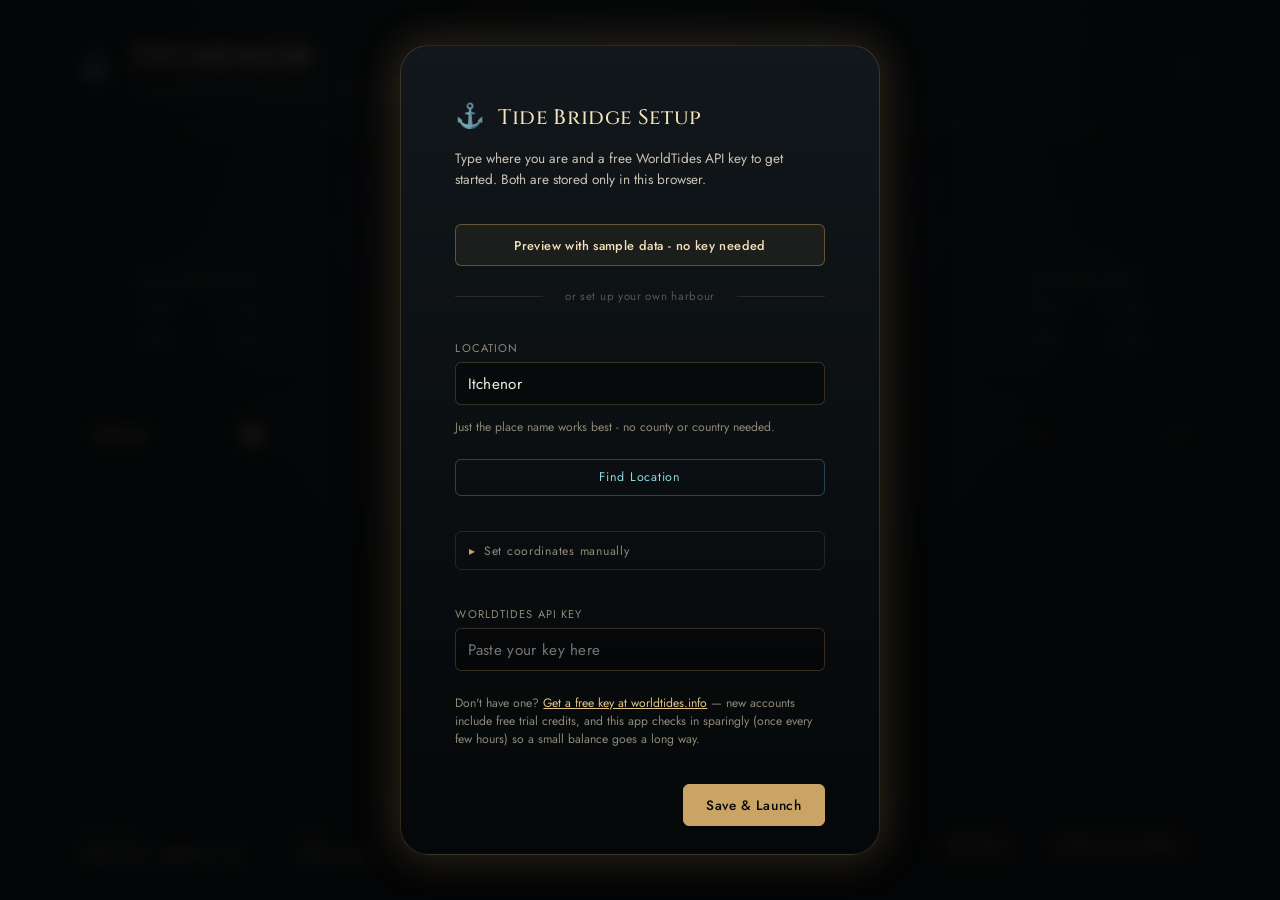
==== commit 2900dd67: "Drop the ticking clock; header date now follows the day slider Feedback: the header still said "toda" ====
--- a/index.html
+++ b/index.html
@@ -33,7 +33,7 @@
   <div class="vignette" aria-hidden="true"></div>
   <div class="scanlines" aria-hidden="true"></div>
 
-  <!-- Header plate: location + live clock -->
+  <!-- Header plate: location + the date currently being viewed -->
   <header class="bridge-header">
     <div class="header-left">
       <div class="brand-mark" aria-hidden="true">&#x2693;</div>
@@ -52,7 +52,6 @@
 
     <div class="header-right">
       <div class="clock-block">
-        <div class="clock-time" id="clock-time">--:--</div>
         <div class="clock-date" id="clock-date">&mdash;</div>
       </div>
     </div>
@@ -77,7 +76,7 @@
       </div>
 
       <div class="sea-hud sea-hud-left" id="event-card-1">
-        <div class="event-type">High Tides Today</div>
+        <div class="event-type">High Tides <span id="event-1-day">Today</span></div>
         <div class="event-row">
           <span class="event-time" id="event-1a-time">--:--</span>
           <span class="event-height"><span id="event-1a-height">&ndash;.&ndash;</span> m</span>
@@ -88,7 +87,7 @@
         </div>
       </div>
       <div class="sea-hud sea-hud-right" id="event-card-2">
-        <div class="event-type">Low Tides Today</div>
+        <div class="event-type">Low Tides <span id="event-2-day">Today</span></div>
         <div class="event-row">
           <span class="event-time" id="event-2a-time">--:--</span>
           <span class="event-height"><span id="event-2a-height">&ndash;.&ndash;</span> m</span>
--- a/css/layout.css
+++ b/css/layout.css
@@ -160,23 +160,17 @@
   text-align: right;
 }
 
-.clock-time {
+/* Was a small secondary line under a big ticking clock; now the only
+   thing in this corner (the live clock was removed - see app.js/ui.js -
+   since a real-time clock has little point once this same date is meant
+   to track whatever day the curve slider is showing, not always "now").
+   Promoted accordingly: display font, larger, brighter. */
+.clock-date {
   font-family: var(--font-display);
   font-weight: 400;
-  font-size: 2.2rem;
-  letter-spacing: 0.04em;
+  font-size: 1.4rem;
+  letter-spacing: 0.03em;
   color: var(--c-text-100);
-  font-variant-numeric: tabular-nums;
-}
-
-.clock-date {
-  font-family: var(--font-body);
-  font-weight: 300;
-  font-size: 0.78rem;
-  letter-spacing: 0.14em;
-  text-transform: uppercase;
-  color: var(--c-text-500);
-  margin-top: 0.2rem;
 }
 
 /* ---------------------------------------------------------------- */
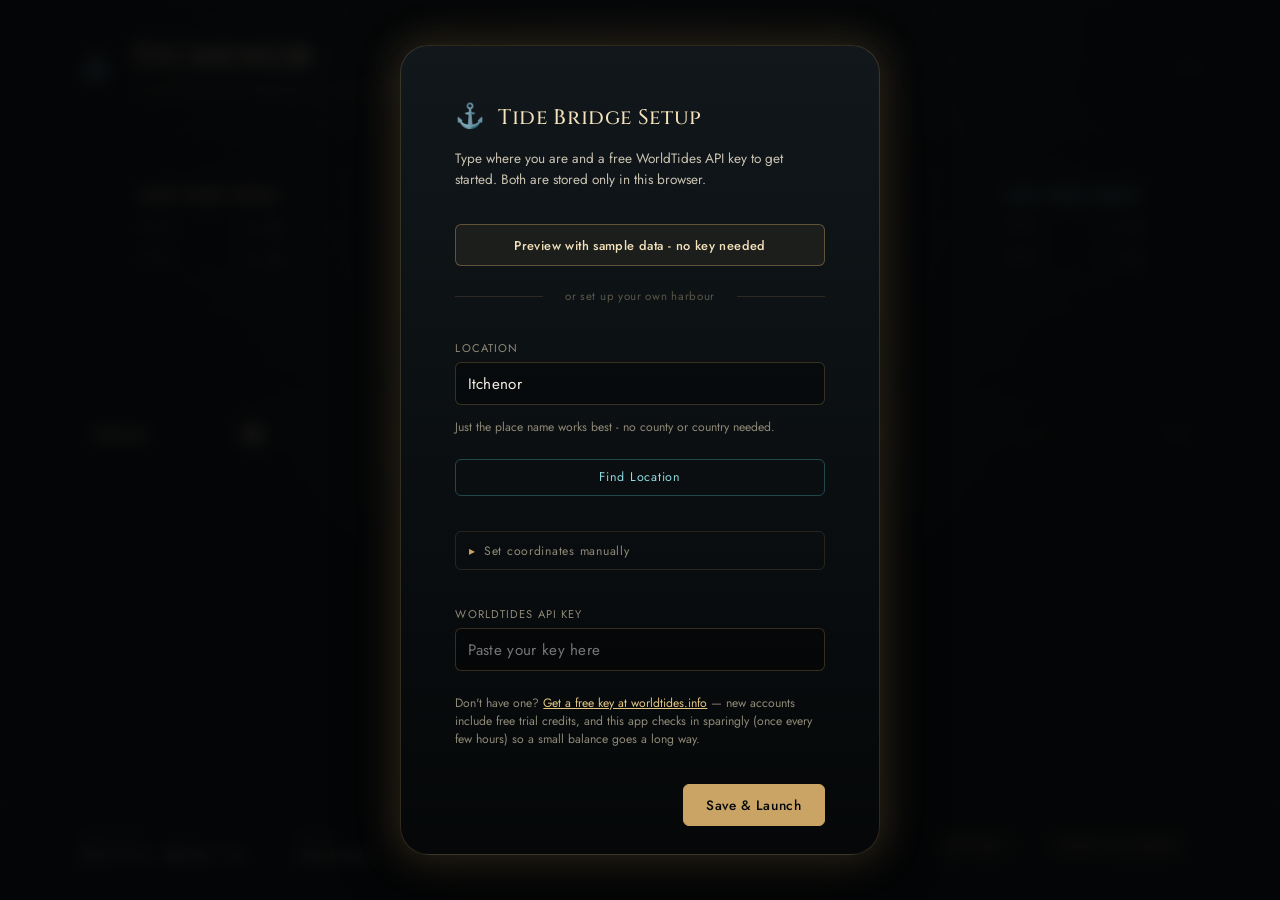
==== commit 7a485170: "Remove the giant height number; promote high/low cards; NOW shows height+time Feedback: the huge sta" ====
--- a/index.html
+++ b/index.html
@@ -65,9 +65,6 @@
       <canvas id="sea-canvas"></canvas>
 
       <div class="sea-readout" id="sea-readout">
-        <div class="sea-readout-value">
-          <span id="current-height">&ndash;.&ndash;</span><span class="sea-readout-unit">m</span>
-        </div>
         <div class="sea-readout-state" id="current-trend">
           <span class="trend-arrow" id="trend-arrow" aria-hidden="true">&#8599;</span>
           <span id="trend-text">&mdash;</span>
--- a/css/sea.css
+++ b/css/sea.css
@@ -38,32 +38,13 @@
   z-index: 2;
 }
 
-.sea-readout-value {
-  font-family: var(--font-display);
-  font-weight: 500;
-  font-size: 4.6rem;
-  line-height: 1;
-  color: var(--c-brass-100);
-  text-shadow:
-    0 0 50px var(--c-brass-glow),
-    0 4px 28px rgba(0, 0, 0, 0.65);
-  font-variant-numeric: tabular-nums;
-}
-
-.sea-readout-unit {
-  font-family: var(--font-body);
-  font-weight: 300;
-  font-size: 1.4rem;
-  margin-left: 0.35rem;
-  color: var(--c-text-300);
-  text-shadow: 0 4px 20px rgba(0, 0, 0, 0.65);
-}
-
 .sea-readout-state {
   display: flex;
   align-items: baseline;
   justify-content: center;
-  gap: 0.55rem;
+  flex-wrap: wrap;
+  row-gap: 0.1rem;
+  column-gap: 0.55rem;
   margin-top: 0.4rem;
   font-family: var(--font-body);
   font-weight: 500;
@@ -85,20 +66,34 @@
 .sea-readout-state[data-dir="slack"] .trend-arrow { transform: rotate(45deg); opacity: 0.5; }
 
 .sea-readout-rate {
+  /* Always its own centred row below "Falling", rather than trying to
+     fit alongside it on one line and hoping there's room - the two HUD
+     cards' width plus this text's own width leaves too narrow a gap
+     between them at some in-between window sizes (too wide for
+     mobile.css's own reflow, not wide enough for the two to sit
+     comfortably side by side), so this used to overlap the cards there.
+     A fixed flex-basis of 100% guarantees a line break unconditionally,
+     regardless of viewport width - the same technique already used for
+     the footer's fullscreen button on narrow screens (see mobile.css). */
+  flex: 1 0 100%;
+  text-align: center;
   font-family: var(--font-body);
-  font-weight: 300;
-  font-size: 0.9rem;
-  color: var(--c-text-500);
+  font-weight: 400;
+  font-size: 1.1rem;
+  color: var(--c-text-300);
+  text-shadow: 0 2px 20px rgba(0, 0, 0, 0.7);
 }
 
 /* ---------------------------------------------------------------- */
-/* Tide HUD cards — small glass plates in the lower corners of the    */
-/* window, over the deeper (darker) water where text stays legible.   */
+/* Tide HUD cards — small glass plates in the upper corners of the    */
+/* window, above the water where they stay clear of it at any tide    */
+/* level (see seaWindow.js's _positionReadout, which keeps the         */
+/* floating trend readout below these regardless of the water level). */
 /* ---------------------------------------------------------------- */
 
 .sea-hud {
   position: absolute;
-  bottom: var(--space-4);
+  top: var(--space-4);
   z-index: 2;
   padding: var(--space-2) var(--space-3);
   border-radius: var(--radius-md);
@@ -115,12 +110,15 @@
 }
 
 .sea-hud .event-type {
-  font-size: 0.68rem;
-  letter-spacing: 0.15em;
+  font-size: 0.85rem;
+  font-weight: 500;
+  letter-spacing: 0.08em;
   text-transform: uppercase;
-  color: var(--c-text-500);
-  margin-bottom: 0.35rem;
+  margin-bottom: 0.45rem;
 }
+
+.sea-hud-left .event-type { color: var(--c-brass-300); }
+.sea-hud-right .event-type { color: var(--c-water-300); }
 
 .sea-hud .event-row {
   display: flex;
@@ -139,7 +137,7 @@
 }
 
 .sea-hud .event-height {
-  font-size: 0.78rem;
+  font-size: 0.9rem;
   color: var(--c-text-300);
   font-variant-numeric: tabular-nums;
 }
--- a/css/mobile.css
+++ b/css/mobile.css
@@ -31,10 +31,6 @@
   .bridge-main {
     padding: 0 var(--space-3) var(--space-3);
     gap: var(--space-2);
-  }
-
-  .sea-readout-value {
-    font-size: 4.4rem;
   }
 
   .sea-readout-countdowns {
@@ -89,10 +85,6 @@
 
 /* Very narrow phones (portrait, smaller models) - trim further. */
 @media (max-width: 400px) {
-  .sea-readout-value {
-    font-size: 3.6rem;
-  }
-
   .sea-readout-countdowns {
     gap: var(--space-3);
   }
